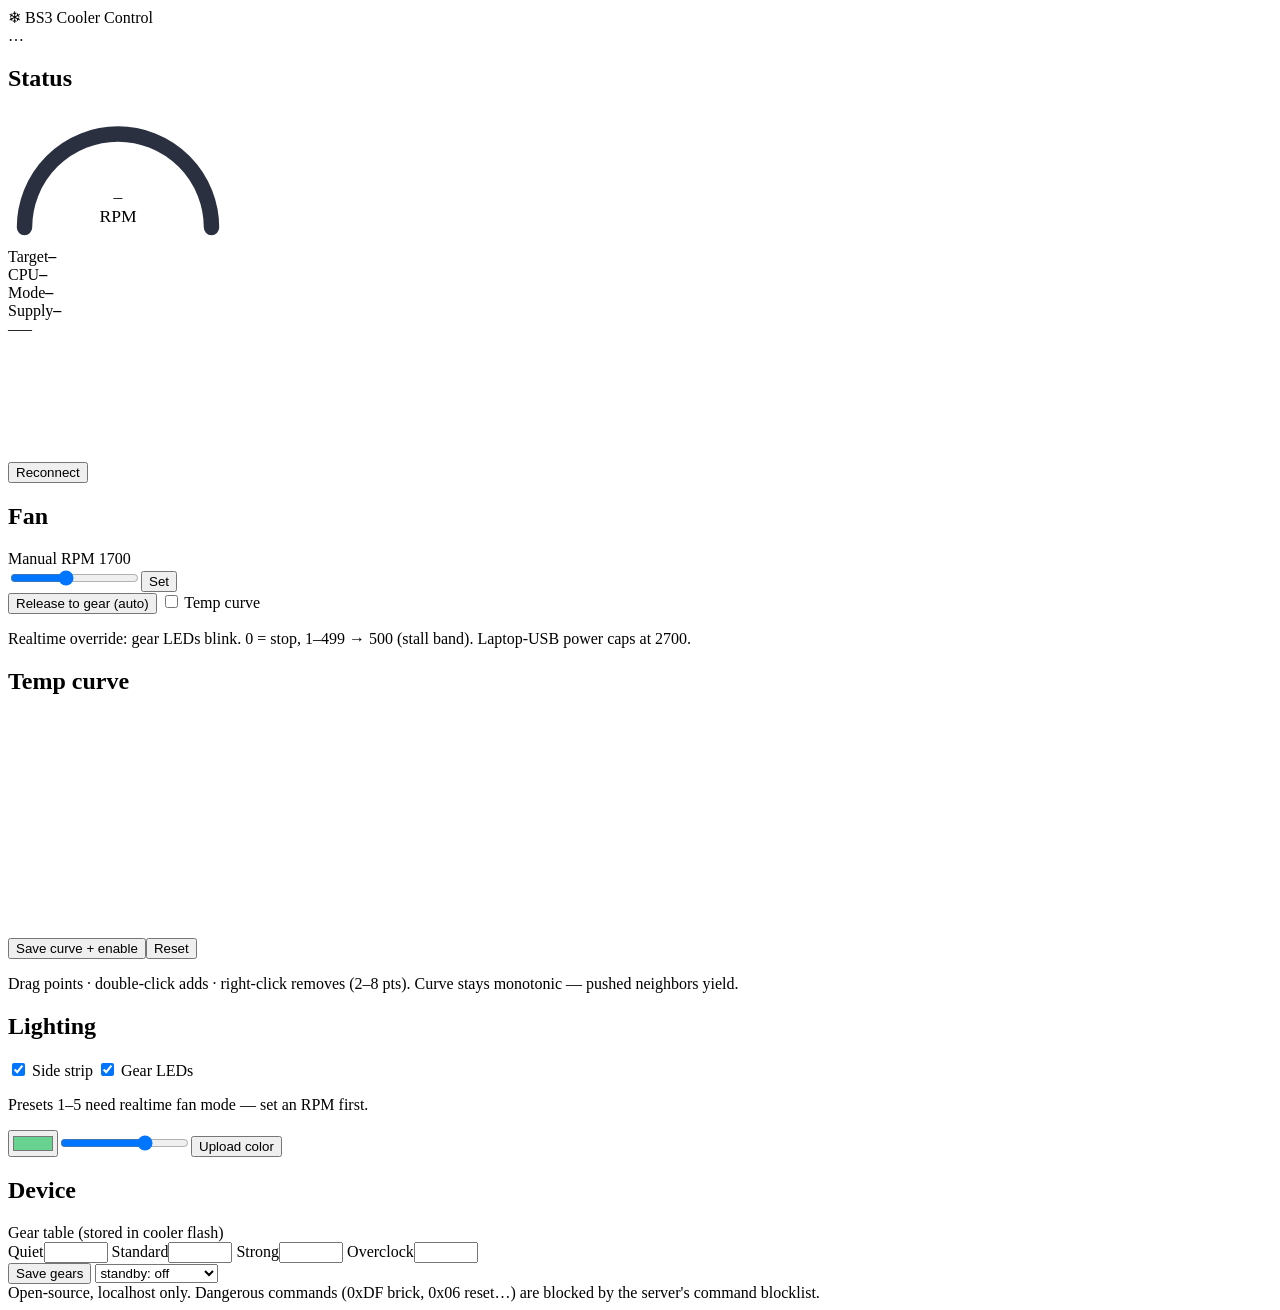
==== src/bs3/web/index.html @ bb1d43a0 "remove demo mode everywhere: honest no-hardware states only" ====
<!doctype html>
<html lang="en">
<head>
<meta charset="utf-8">
<meta name="viewport" content="width=device-width, initial-scale=1">
<title>BS3 Cooler Control</title>
<link rel="stylesheet" href="/style.css">
</head>
<body>
<header class="top">
  <div class="brand"><span class="fan" id="fanIcon">❄</span> BS3 Cooler Control</div>
  <div class="conn"><span id="dot" class="dot"></span><span id="model">…</span></div>
</header>
<div id="err" class="err" hidden></div>

<main class="grid">
  <section class="card" id="statusCard">
    <h2>Status</h2>
    <div class="gaugeWrap">
      <svg id="gauge" viewBox="0 0 200 120" width="220" height="132">
        <path d="M 15 105 A 85 85 0 0 1 185 105" fill="none" stroke="#2a3040" stroke-width="14" stroke-linecap="round"/>
        <path id="gaugeArc" d="M 15 105 A 85 85 0 0 1 185 105" fill="none" stroke="#6fd3ff" stroke-width="14" stroke-linecap="round" stroke-dasharray="267" stroke-dashoffset="267"/>
        <text id="rpmText" x="100" y="82" text-anchor="middle" class="rpm">–</text>
        <text x="100" y="100" text-anchor="middle" class="sub">RPM</text>
      </svg>
      <div class="statCol">
        <div><label>Target</label><b id="tRpm">–</b></div>
        <div><label>CPU</label><b id="cpu">–</b></div>
        <div><label>Mode</label><b id="mode">–</b></div>
        <div><label>Supply</label><b id="supply">–</b></div>
      </div>
    </div>
    <div class="chips"><span id="chipGear" class="chip">–</span><span id="chipStrip" class="chip">–</span><span id="chipFw" class="chip">–</span></div>
    <canvas id="hist" width="520" height="120"></canvas>
    <div class="row"><button id="btnReconnect" class="ghost">Reconnect</button><span id="trans" class="muted"></span></div>
  </section>

  <section class="card">
    <h2>Fan</h2>
    <div class="gearBtns" id="gearBtns"></div>
    <label class="lbl">Manual RPM <span id="rpmVal">1700</span></label>
    <div class="row"><input id="rpm" type="range" min="0" max="4000" step="50" value="1700"><button id="btnRpm">Set</button></div>
    <div class="row"><button id="btnAuto">Release to gear (auto)</button>
      <label class="toggle"><input type="checkbox" id="curveOn"> <span>Temp curve</span></label></div>
    <p class="muted">Realtime override: gear LEDs blink. 0 = stop, 1–499 → 500 (stall band). Laptop-USB power caps at 2700.</p>
  </section>

  <section class="card">
    <h2>Temp curve</h2>
    <svg id="curve" viewBox="0 0 400 220" width="100%" height="220"></svg>
    <div class="row"><button id="btnCurveSave">Save curve + enable</button><button id="btnCurveReset" class="ghost">Reset</button></div>
    <p class="muted">Drag points · double-click adds · right-click removes (2–8 pts). Curve stays monotonic — pushed neighbors yield.</p>
  </section>

  <section class="card">
    <h2>Lighting</h2>
    <div class="row"><label class="toggle"><input type="checkbox" id="stripOn" checked> <span>Side strip</span></label>
      <label class="toggle"><input type="checkbox" id="gearLedOn" checked> <span>Gear LEDs</span></label></div>
    <div class="fx" id="fxBtns"></div>
    <p class="muted" id="fxHint">Presets 1–5 need realtime fan mode — set an RPM first.</p>
    <p class="muted" id="stripNote" hidden>No side strip on this model (gear LEDs only) — strip controls disabled.</p>
    <div class="row"><input type="color" id="color" value="#68d391"><input id="bright" type="range" min="5" max="100" value="70"><button id="btnUpload">Upload color</button></div>
  </section>

  <section class="card">
    <h2>Device</h2>
    <label class="lbl">Gear table (stored in cooler flash)</label>
    <div class="gearTable" id="gearTable">
      <label>Quiet<input id="g0" type="number" min="500" max="4000" step="50"></label>
      <label>Standard<input id="g1" type="number" min="500" max="4000" step="50"></label>
      <label>Strong<input id="g2" type="number" min="500" max="4000" step="50"></label>
      <label>Overclock<input id="g3" type="number" min="500" max="4000" step="50"></label>
    </div>
    <div class="row"><button id="btnGears">Save gears</button>
      <select id="standby"><option value="off">standby: off</option><option value="instant">standby: instant</option><option value="delayed">standby: delayed</option></select></div>
  </section>
</main>

<footer class="muted">Open-source, localhost only. Dangerous commands (0xDF brick, 0x06 reset…) are blocked by the server's command blocklist.</footer>
<script src="/app.js"></script>
</body>
</html>
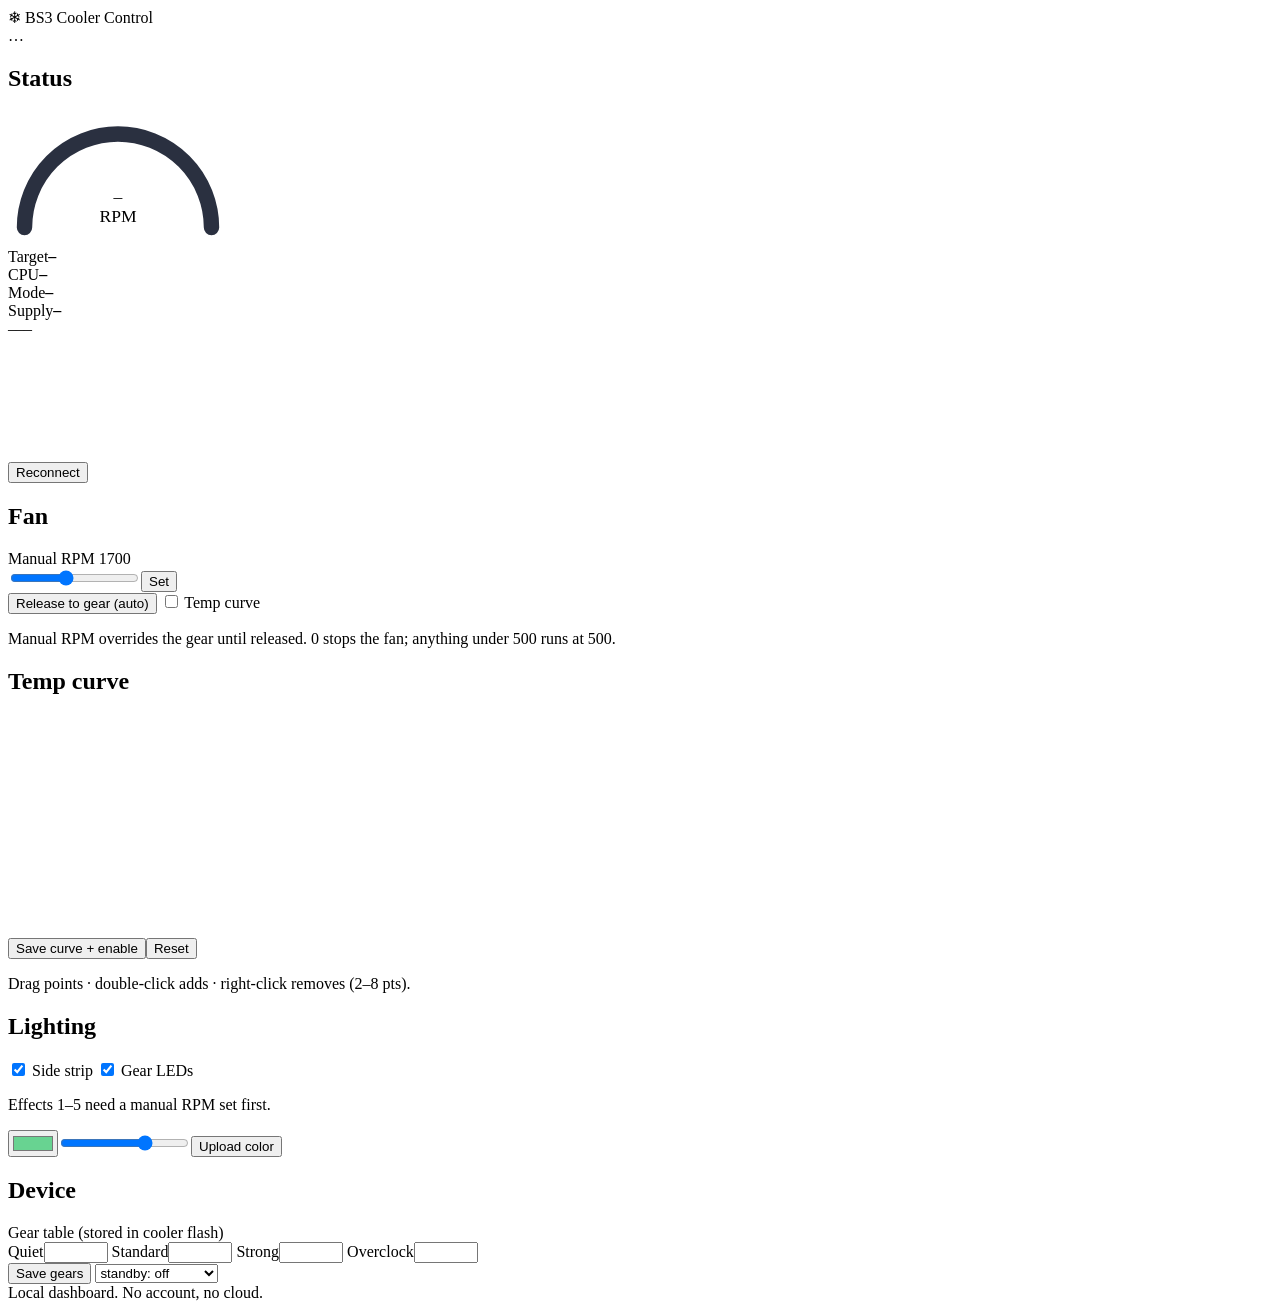
==== commit 3e92f36e: "remove diagnostics page, declutter UI text, trim README" ====
--- a/src/bs3/web/index.html
+++ b/src/bs3/web/index.html
@@ -42,14 +42,14 @@
     <div class="row"><input id="rpm" type="range" min="0" max="4000" step="50" value="1700"><button id="btnRpm">Set</button></div>
     <div class="row"><button id="btnAuto">Release to gear (auto)</button>
       <label class="toggle"><input type="checkbox" id="curveOn"> <span>Temp curve</span></label></div>
-    <p class="muted">Realtime override: gear LEDs blink. 0 = stop, 1–499 → 500 (stall band). Laptop-USB power caps at 2700.</p>
+    <p class="muted">Manual RPM overrides the gear until released. 0 stops the fan; anything under 500 runs at 500.</p>
   </section>
 
   <section class="card">
     <h2>Temp curve</h2>
     <svg id="curve" viewBox="0 0 400 220" width="100%" height="220"></svg>
     <div class="row"><button id="btnCurveSave">Save curve + enable</button><button id="btnCurveReset" class="ghost">Reset</button></div>
-    <p class="muted">Drag points · double-click adds · right-click removes (2–8 pts). Curve stays monotonic — pushed neighbors yield.</p>
+    <p class="muted">Drag points · double-click adds · right-click removes (2–8 pts).</p>
   </section>
 
   <section class="card">
@@ -57,7 +57,7 @@
     <div class="row"><label class="toggle"><input type="checkbox" id="stripOn" checked> <span>Side strip</span></label>
       <label class="toggle"><input type="checkbox" id="gearLedOn" checked> <span>Gear LEDs</span></label></div>
     <div class="fx" id="fxBtns"></div>
-    <p class="muted" id="fxHint">Presets 1–5 need realtime fan mode — set an RPM first.</p>
+    <p class="muted" id="fxHint">Effects 1–5 need a manual RPM set first.</p>
     <p class="muted" id="stripNote" hidden>No side strip on this model (gear LEDs only) — strip controls disabled.</p>
     <div class="row"><input type="color" id="color" value="#68d391"><input id="bright" type="range" min="5" max="100" value="70"><button id="btnUpload">Upload color</button></div>
   </section>
@@ -76,7 +76,7 @@
   </section>
 </main>
 
-<footer class="muted">Open-source, localhost only. Dangerous commands (0xDF brick, 0x06 reset…) are blocked by the server's command blocklist.</footer>
+<footer class="muted">Local dashboard. No account, no cloud.</footer>
 <script src="/app.js"></script>
 </body>
 </html>
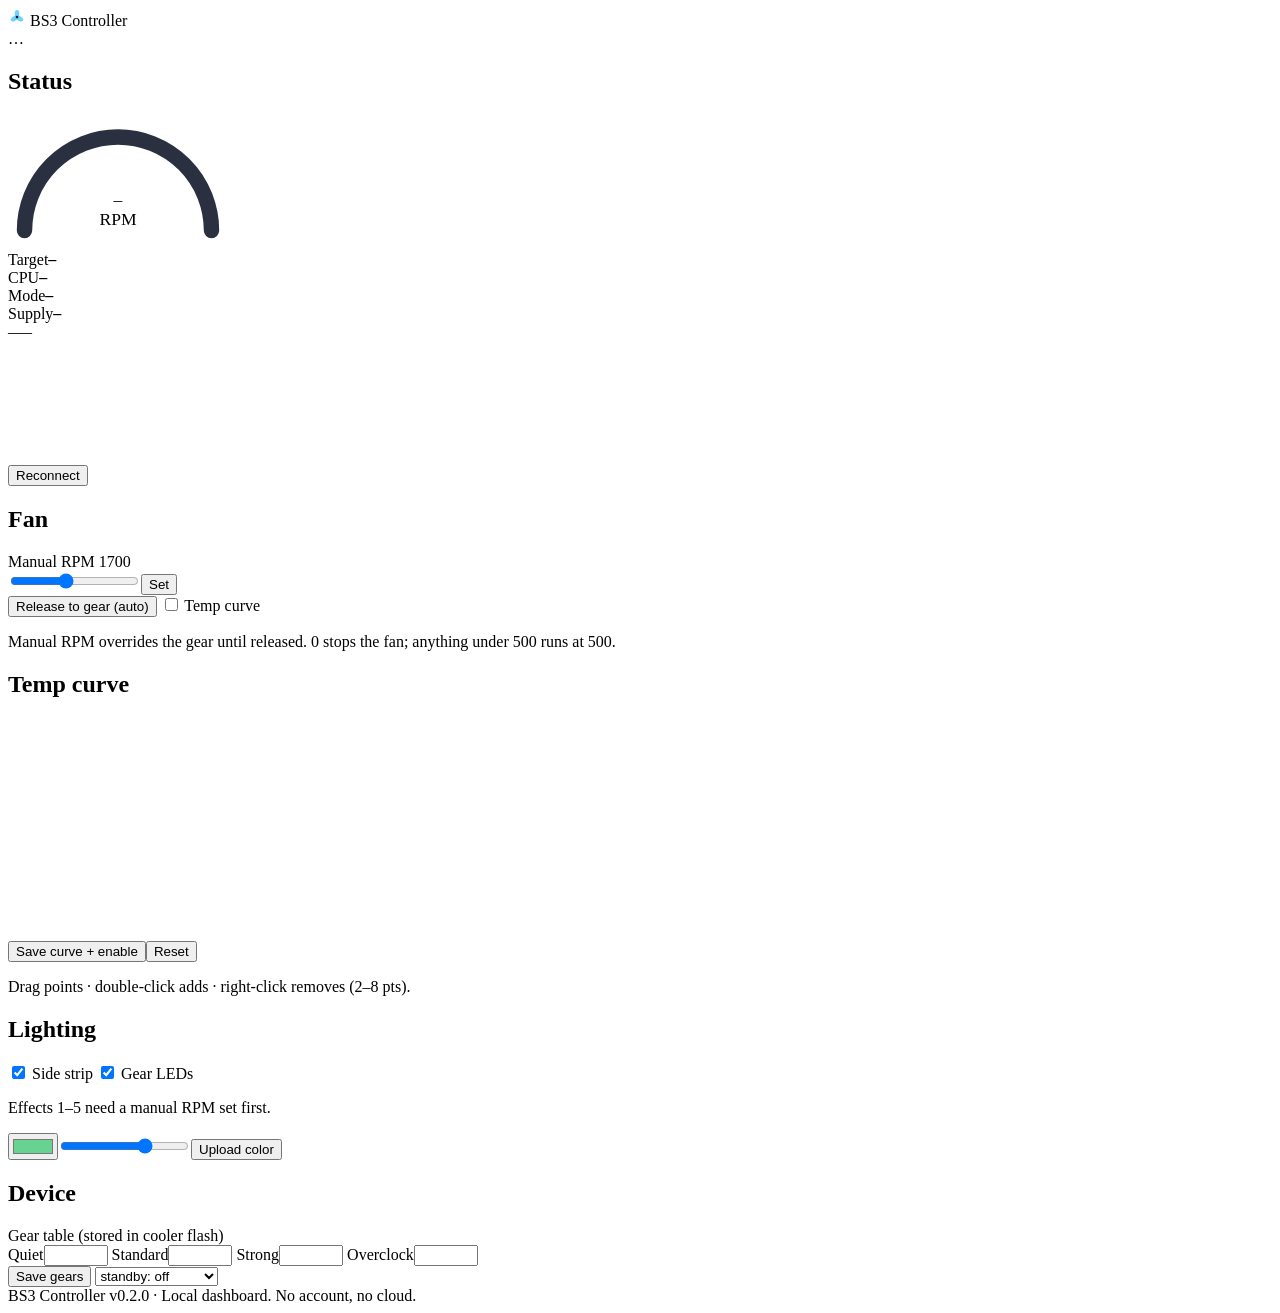
==== commit 0923d2d2: "make it releasable: 0.2.0 versioning, branding, plain-language UI, installer metadata" ====
--- a/src/bs3/web/index.html
+++ b/src/bs3/web/index.html
@@ -3,12 +3,15 @@
 <head>
 <meta charset="utf-8">
 <meta name="viewport" content="width=device-width, initial-scale=1">
-<title>BS3 Cooler Control</title>
+<meta name="description" content="BS3 Controller — local dashboard for Flydigi BS3 / BS3 Pro cooling pads.">
+<meta name="theme-color" content="#14171d">
+<link rel="icon" href="data:image/svg+xml,%3Csvg xmlns='http://www.w3.org/2000/svg' viewBox='0 0 64 64'%3E%3Crect width='64' height='64' rx='14' fill='%2314171d'/%3E%3Cg fill='%236fd3ff'%3E%3Cellipse cx='32' cy='20' rx='8' ry='13'/%3E%3Cellipse cx='32' cy='20' rx='8' ry='13' transform='rotate(120 32 32)'/%3E%3Cellipse cx='32' cy='20' rx='8' ry='13' transform='rotate(240 32 32)'/%3E%3C/g%3E%3Ccircle cx='32' cy='32' r='6.5' fill='%2314171d'/%3E%3Ccircle cx='32' cy='32' r='6.5' fill='none' stroke='%236fd3ff' stroke-width='3'/%3E%3C/svg%3E">
+<title>BS3 Controller</title>
 <link rel="stylesheet" href="/style.css">
 </head>
 <body>
 <header class="top">
-  <div class="brand"><span class="fan" id="fanIcon">❄</span> BS3 Cooler Control</div>
+  <div class="brand"><svg class="fan" id="fanIcon" width="18" height="18" viewBox="0 0 24 24" aria-hidden="true"><g fill="#6fd3ff"><ellipse cx="12" cy="7.6" rx="3.1" ry="4.9"/><ellipse cx="12" cy="7.6" rx="3.1" ry="4.9" transform="rotate(120 12 12)"/><ellipse cx="12" cy="7.6" rx="3.1" ry="4.9" transform="rotate(240 12 12)"/></g><circle cx="12" cy="12" r="2.5" fill="#14171d"/><circle cx="12" cy="12" r="2.5" fill="none" stroke="#6fd3ff" stroke-width="1.3"/></svg> BS3 Controller</div>
   <div class="conn"><span id="dot" class="dot"></span><span id="model">…</span></div>
 </header>
 <div id="err" class="err" hidden></div>
@@ -76,7 +79,7 @@
   </section>
 </main>
 
-<footer class="muted">Local dashboard. No account, no cloud.</footer>
+<footer class="muted">BS3 Controller v0.2.0 · Local dashboard. No account, no cloud.</footer>
 <script src="/app.js"></script>
 </body>
 </html>
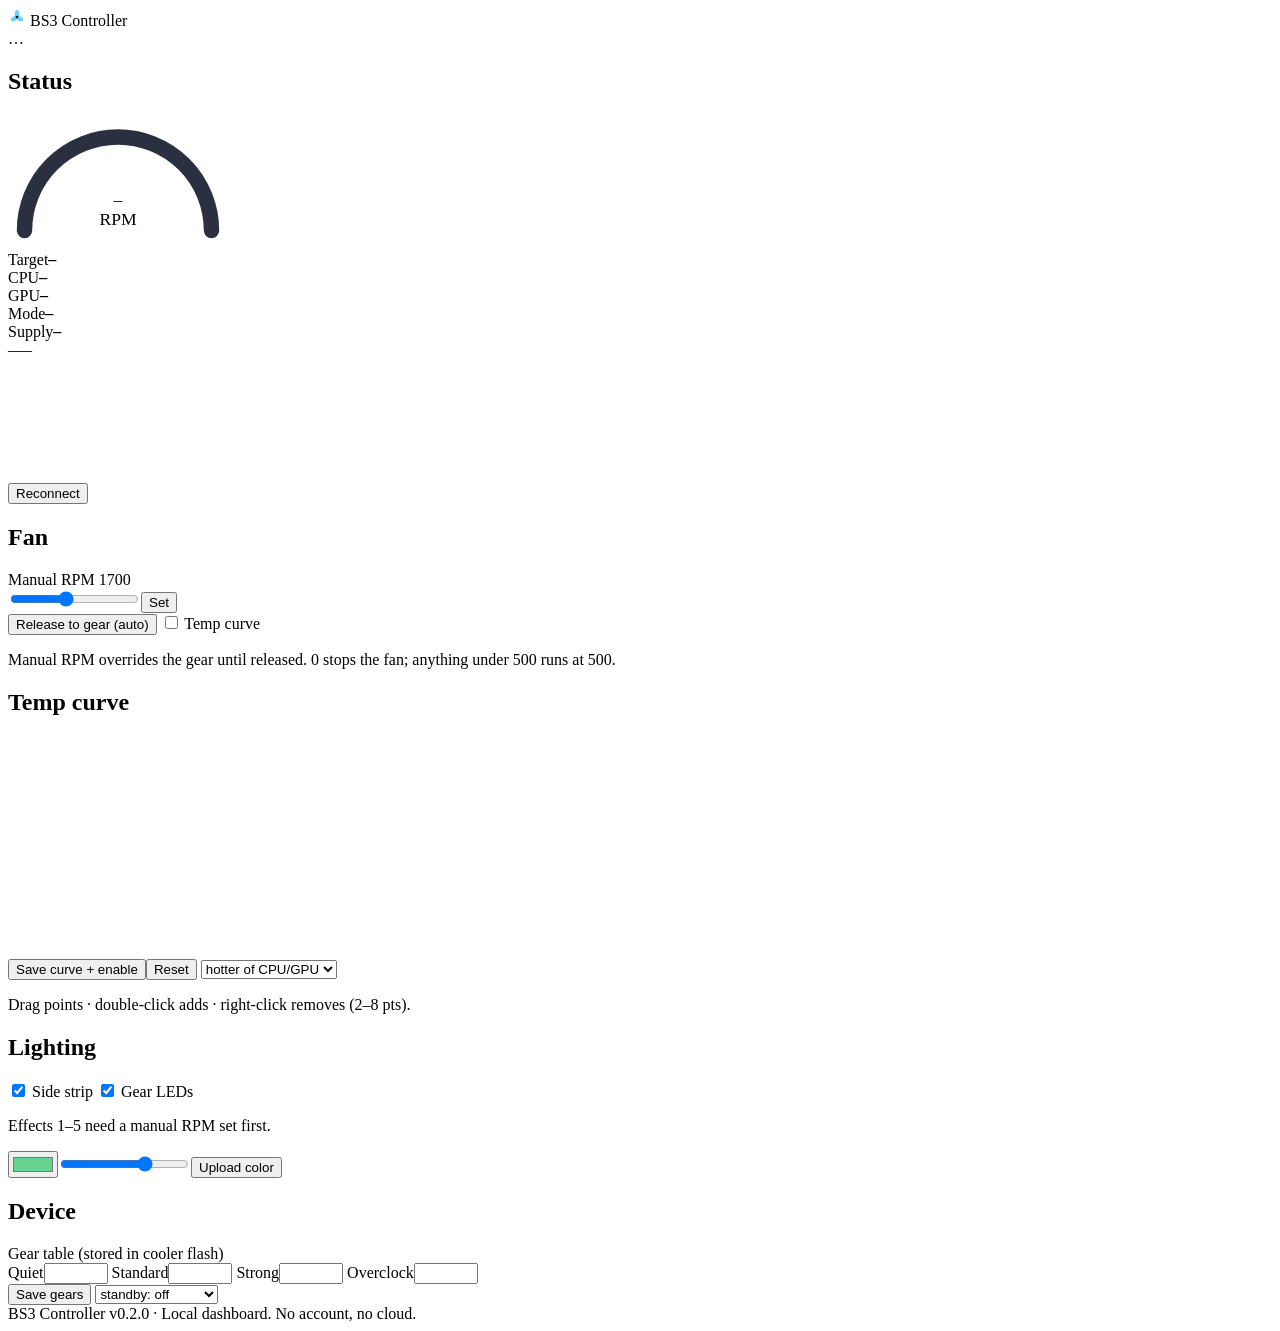
==== commit ecc2516b: "0.3a: GPU-temperature curves (max-of-dies drive, source selector, dual readout)" ====
--- a/src/bs3/web/index.html
+++ b/src/bs3/web/index.html
@@ -29,6 +29,7 @@
       <div class="statCol">
         <div><label>Target</label><b id="tRpm">–</b></div>
         <div><label>CPU</label><b id="cpu">–</b></div>
+        <div><label>GPU</label><b id="gpu">–</b></div>
         <div><label>Mode</label><b id="mode">–</b></div>
         <div><label>Supply</label><b id="supply">–</b></div>
       </div>
@@ -51,7 +52,8 @@
   <section class="card">
     <h2>Temp curve</h2>
     <svg id="curve" viewBox="0 0 400 220" width="100%" height="220"></svg>
-    <div class="row"><button id="btnCurveSave">Save curve + enable</button><button id="btnCurveReset" class="ghost">Reset</button></div>
+    <div class="row"><button id="btnCurveSave">Save curve + enable</button><button id="btnCurveReset" class="ghost">Reset</button>
+      <select id="tempSrc" title="Which temperature drives the curve"><option value="max">hotter of CPU/GPU</option><option value="cpu">CPU only</option><option value="gpu">GPU only</option></select></div>
     <p class="muted">Drag points · double-click adds · right-click removes (2–8 pts).</p>
   </section>
 
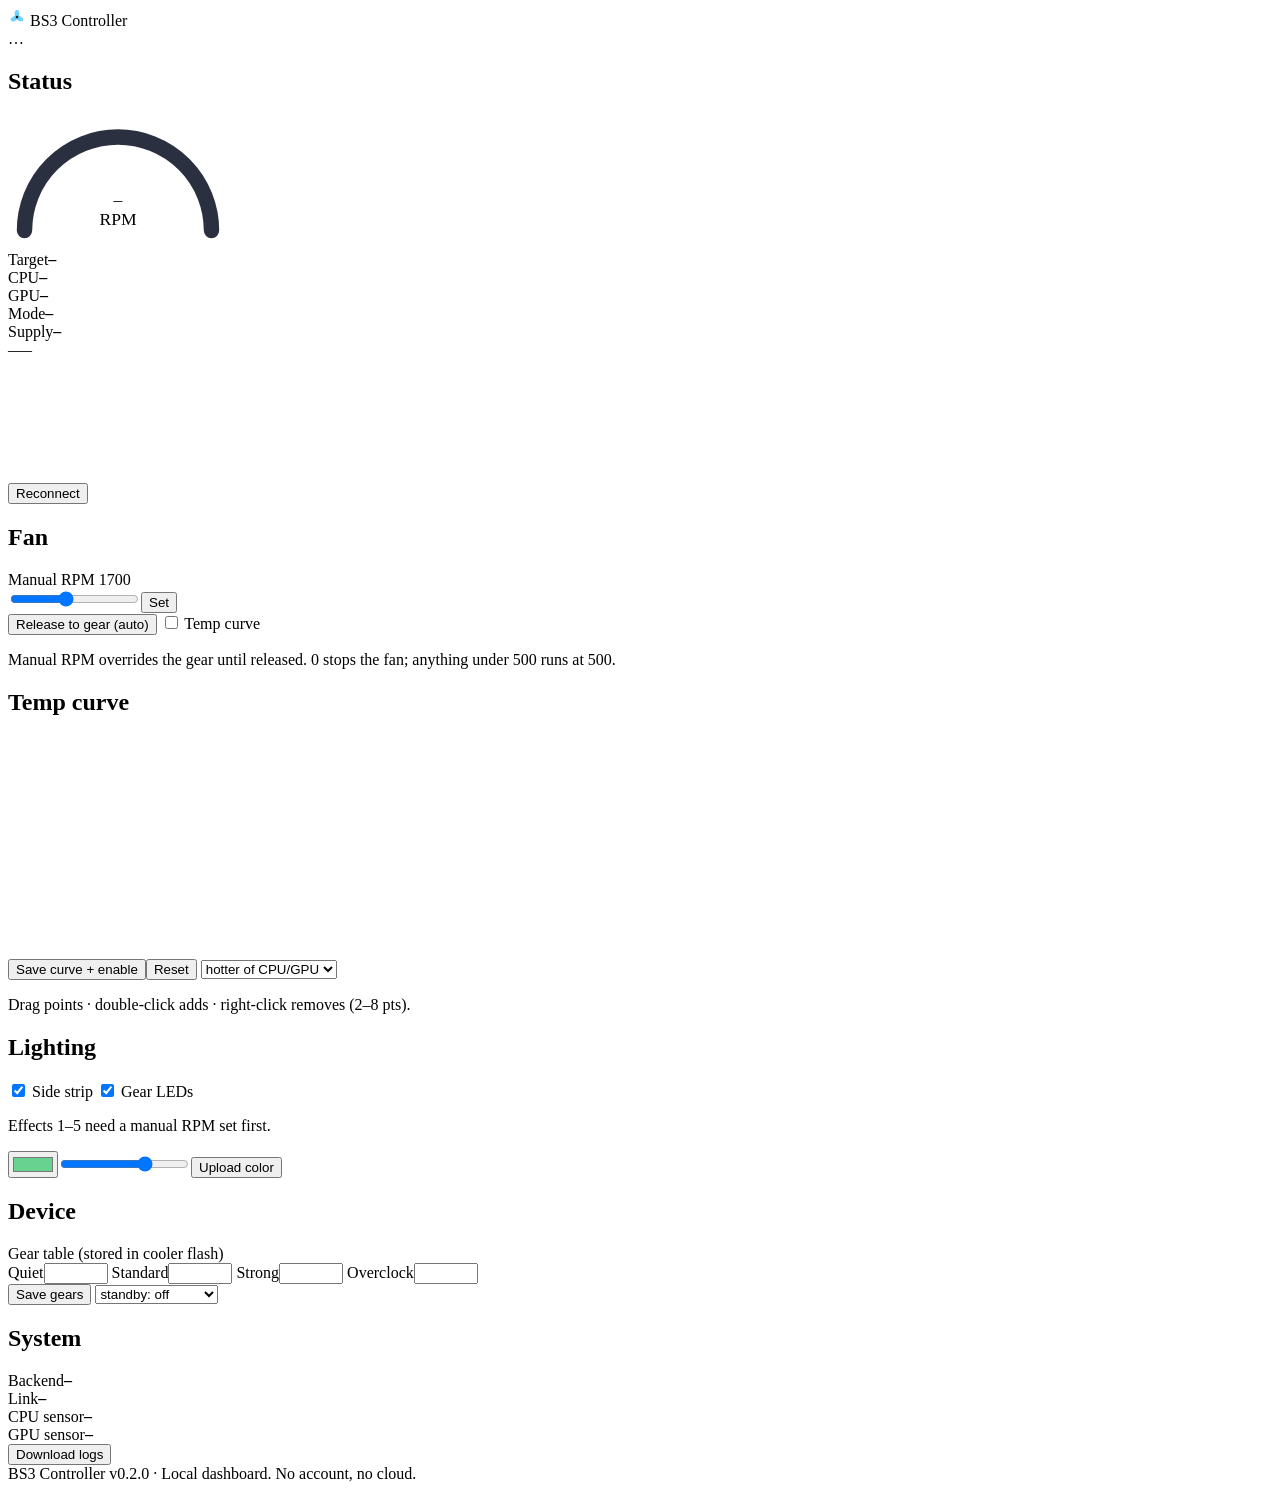
==== commit 6308812f: "0.3c: status transparency (backend version/link, sensor sources, log download, poll timeouts)" ====
--- a/src/bs3/web/index.html
+++ b/src/bs3/web/index.html
@@ -79,6 +79,17 @@
     <div class="row"><button id="btnGears">Save gears</button>
       <select id="standby"><option value="off">standby: off</option><option value="instant">standby: instant</option><option value="delayed">standby: delayed</option></select></div>
   </section>
+
+  <section class="card" id="sysCard">
+    <h2>System</h2>
+    <div class="statCol">
+      <div><label>Backend</label><b id="sysBackend">–</b></div>
+      <div><label>Link</label><b id="sysLink">–</b></div>
+      <div><label>CPU sensor</label><b id="sysCpuSrc">–</b></div>
+      <div><label>GPU sensor</label><b id="sysGpuSrc">–</b></div>
+    </div>
+    <div class="row"><button id="btnLogs" class="ghost">Download logs</button></div>
+  </section>
 </main>
 
 <footer class="muted">BS3 Controller v0.2.0 · Local dashboard. No account, no cloud.</footer>
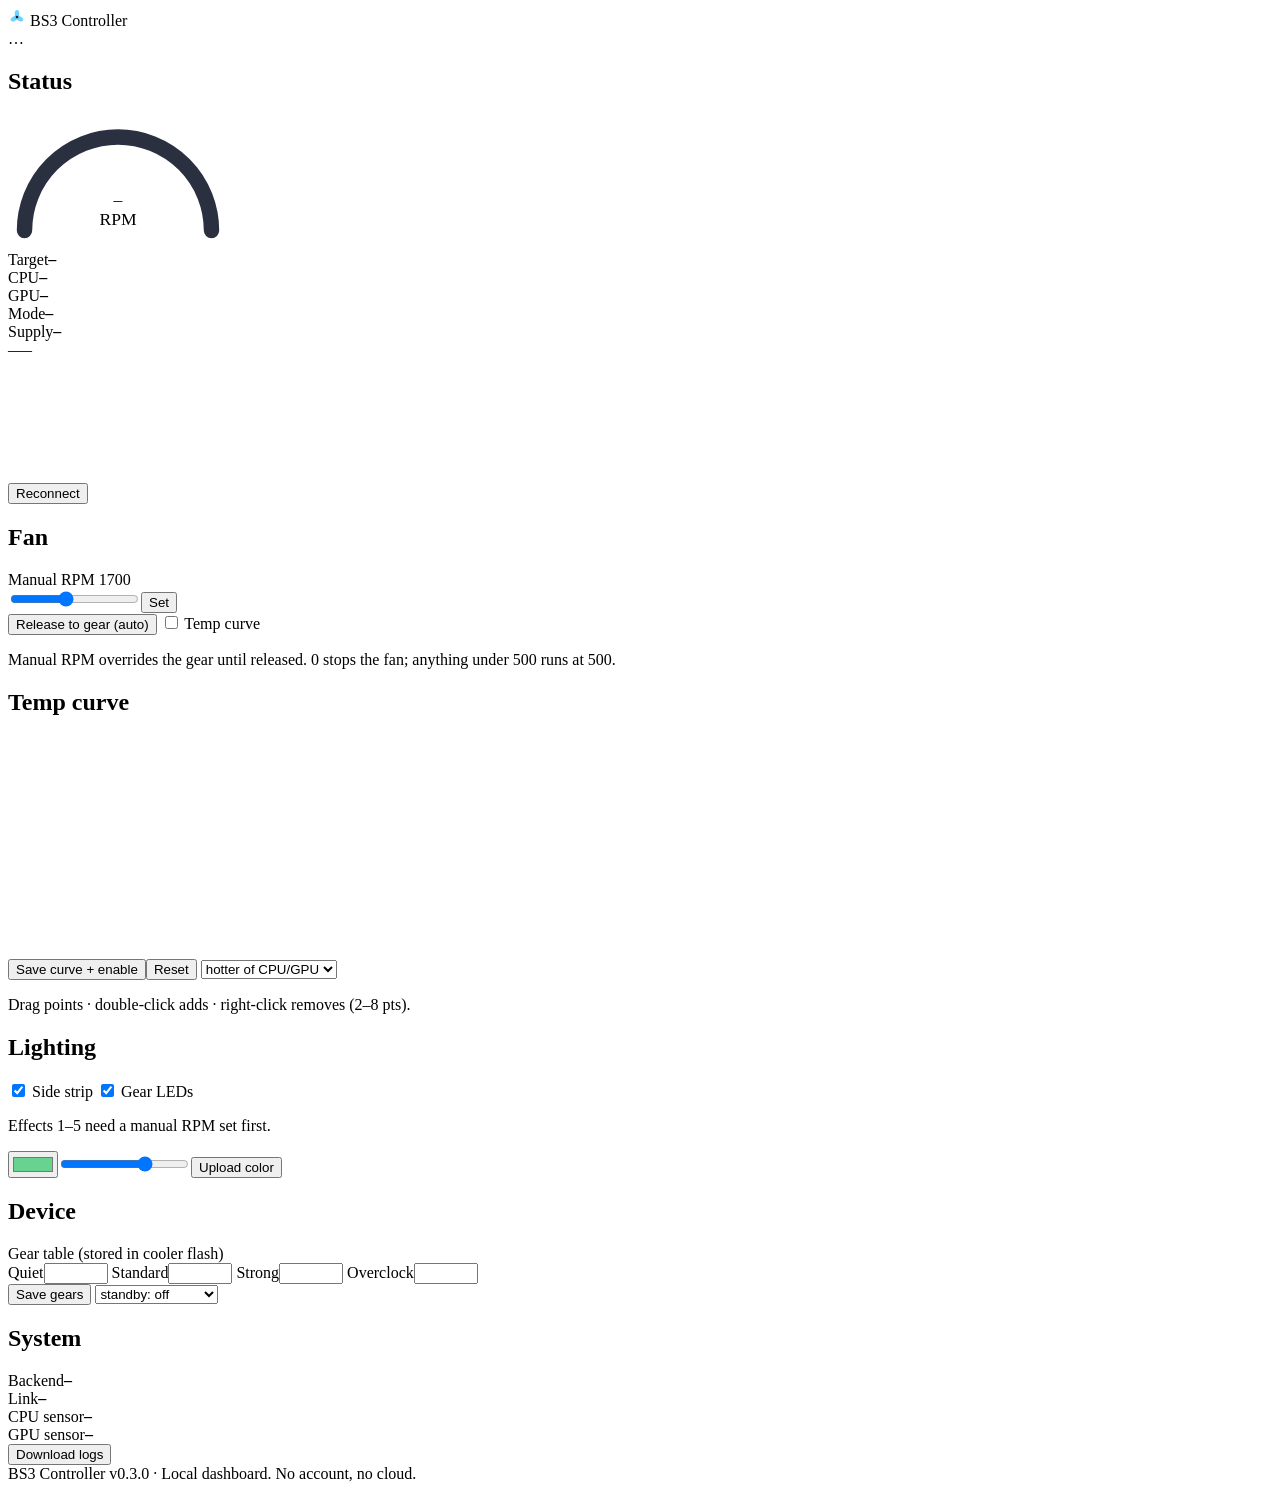
==== commit a519351f: "release 0.3.0: versions, changelog, docs" ====
--- a/src/bs3/web/index.html
+++ b/src/bs3/web/index.html
@@ -92,7 +92,7 @@
   </section>
 </main>
 
-<footer class="muted">BS3 Controller v0.2.0 · Local dashboard. No account, no cloud.</footer>
+<footer class="muted">BS3 Controller v0.3.0 · Local dashboard. No account, no cloud.</footer>
 <script src="/app.js"></script>
 </body>
 </html>
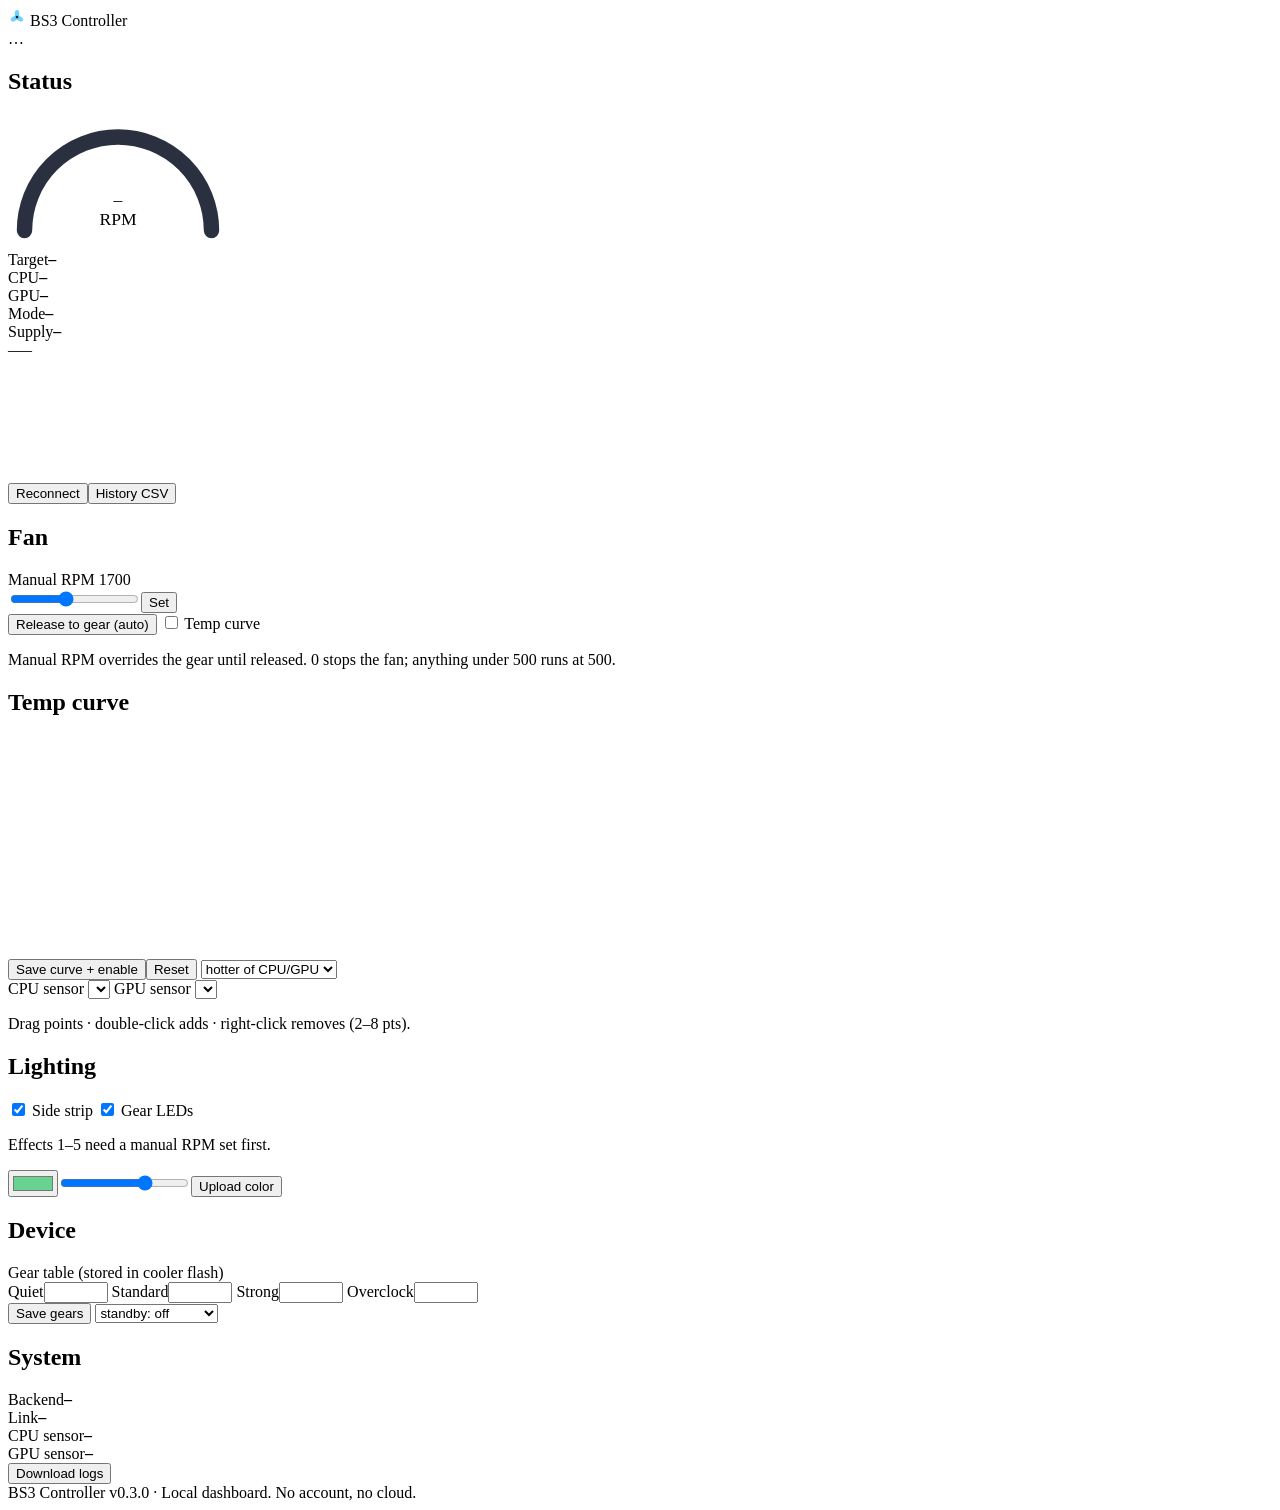
==== commit c372843f: "selectable CPU/GPU sensors + curve honesty, history CSV, tray docs - sensors: list_sensors() with bo" ====
--- a/src/bs3/web/index.html
+++ b/src/bs3/web/index.html
@@ -36,7 +36,7 @@
     </div>
     <div class="chips"><span id="chipGear" class="chip">–</span><span id="chipStrip" class="chip">–</span><span id="chipFw" class="chip">–</span></div>
     <canvas id="hist" width="520" height="120"></canvas>
-    <div class="row"><button id="btnReconnect" class="ghost">Reconnect</button><span id="trans" class="muted"></span></div>
+    <div class="row"><button id="btnReconnect" class="ghost">Reconnect</button><button id="btnHist" class="ghost" title="History ring as CSV">History CSV</button><span id="trans" class="muted"></span></div>
   </section>
 
   <section class="card">
@@ -54,6 +54,9 @@
     <svg id="curve" viewBox="0 0 400 220" width="100%" height="220"></svg>
     <div class="row"><button id="btnCurveSave">Save curve + enable</button><button id="btnCurveReset" class="ghost">Reset</button>
       <select id="tempSrc" title="Which temperature drives the curve"><option value="max">hotter of CPU/GPU</option><option value="cpu">CPU only</option><option value="gpu">GPU only</option></select></div>
+    <div class="row"><label class="lbl">CPU sensor <select id="cpuSensor" title="Which sensor feeds the CPU slot"></select></label>
+      <label class="lbl">GPU sensor <select id="gpuSensor" title="Which sensor feeds the GPU slot"></select></label></div>
+    <p class="muted" id="curveCapWarn" hidden></p>
     <p class="muted">Drag points · double-click adds · right-click removes (2–8 pts).</p>
   </section>
 
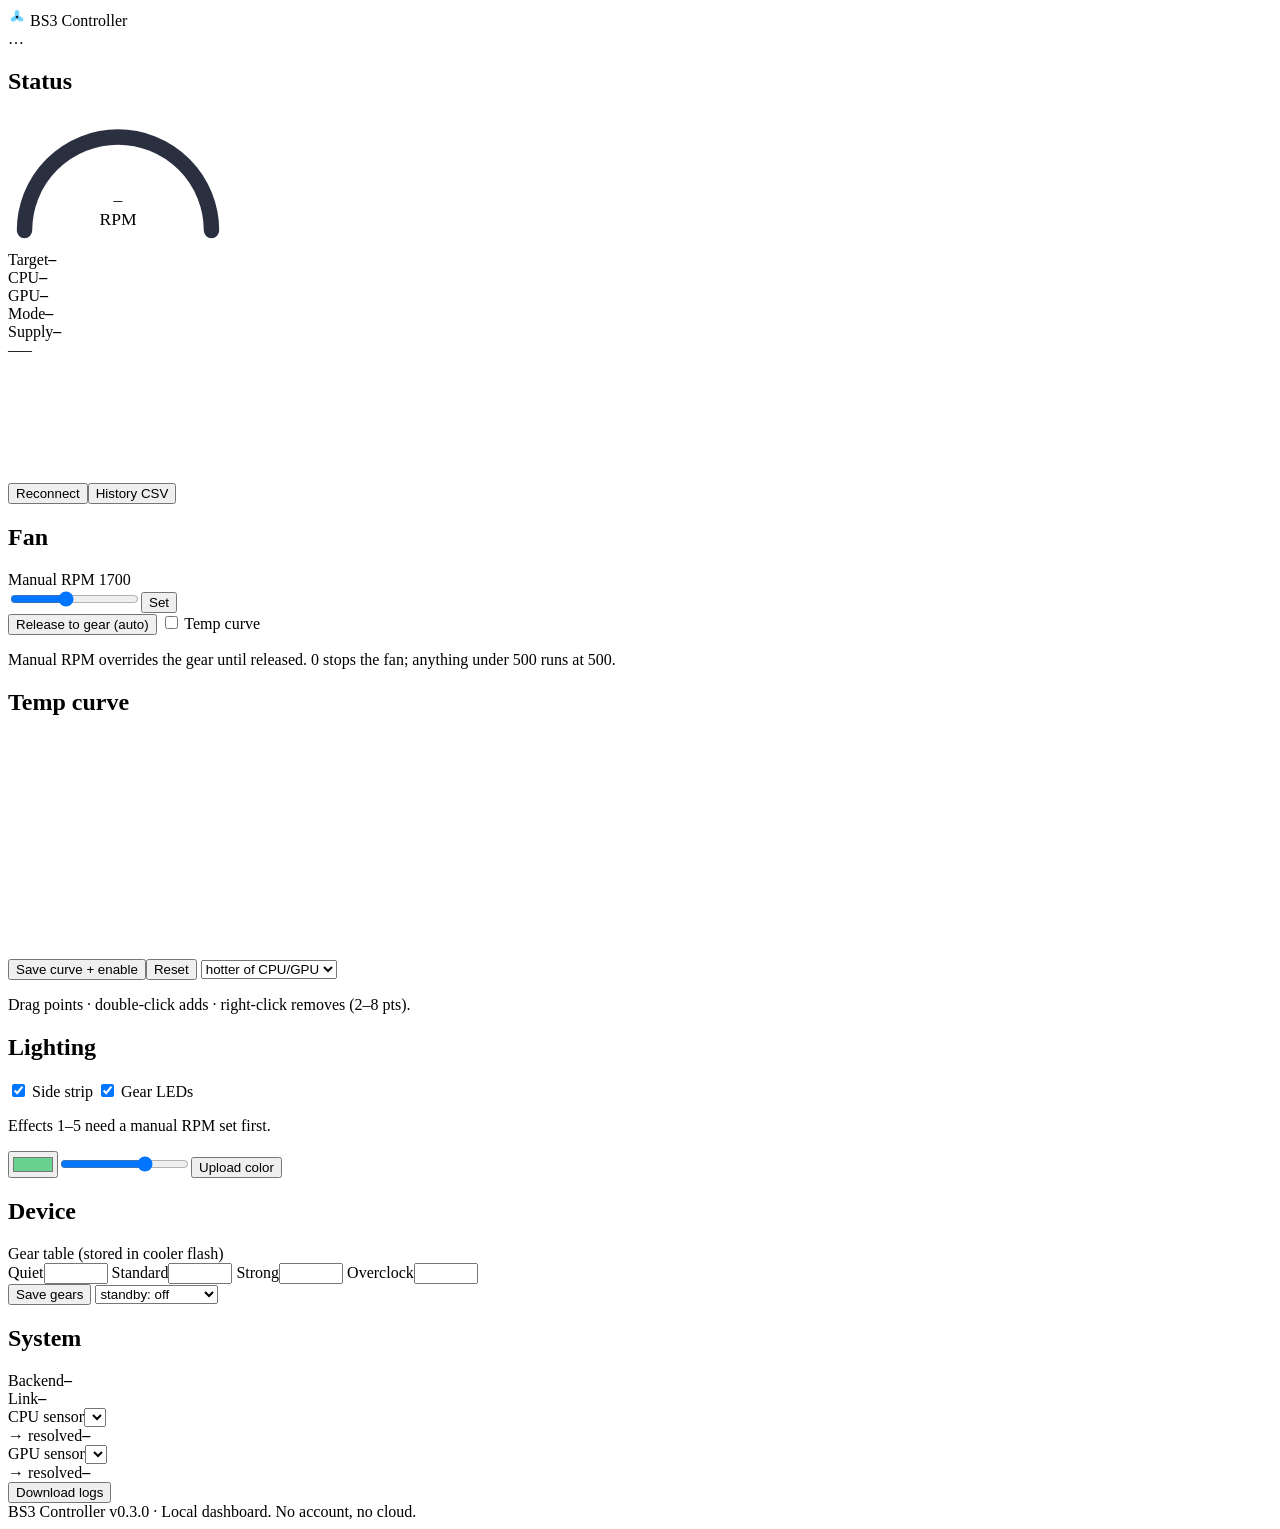
==== commit df50249b: "dashboard: sensor picker lives in the System card - CPU/GPU dropdowns move from the Temp-curve card " ====
--- a/src/bs3/web/index.html
+++ b/src/bs3/web/index.html
@@ -54,8 +54,6 @@
     <svg id="curve" viewBox="0 0 400 220" width="100%" height="220"></svg>
     <div class="row"><button id="btnCurveSave">Save curve + enable</button><button id="btnCurveReset" class="ghost">Reset</button>
       <select id="tempSrc" title="Which temperature drives the curve"><option value="max">hotter of CPU/GPU</option><option value="cpu">CPU only</option><option value="gpu">GPU only</option></select></div>
-    <div class="row"><label class="lbl">CPU sensor <select id="cpuSensor" title="Which sensor feeds the CPU slot"></select></label>
-      <label class="lbl">GPU sensor <select id="gpuSensor" title="Which sensor feeds the GPU slot"></select></label></div>
     <p class="muted" id="curveCapWarn" hidden></p>
     <p class="muted">Drag points · double-click adds · right-click removes (2–8 pts).</p>
   </section>
@@ -88,8 +86,10 @@
     <div class="statCol">
       <div><label>Backend</label><b id="sysBackend">–</b></div>
       <div><label>Link</label><b id="sysLink">–</b></div>
-      <div><label>CPU sensor</label><b id="sysCpuSrc">–</b></div>
-      <div><label>GPU sensor</label><b id="sysGpuSrc">–</b></div>
+      <div><label>CPU sensor</label><select id="cpuSensor" title="Which sensor feeds the CPU slot"></select></div>
+      <div><label>→ resolved</label><b id="sysCpuSrc">–</b></div>
+      <div><label>GPU sensor</label><select id="gpuSensor" title="Which sensor feeds the GPU slot"></select></div>
+      <div><label>→ resolved</label><b id="sysGpuSrc">–</b></div>
     </div>
     <div class="row"><button id="btnLogs" class="ghost">Download logs</button></div>
   </section>
